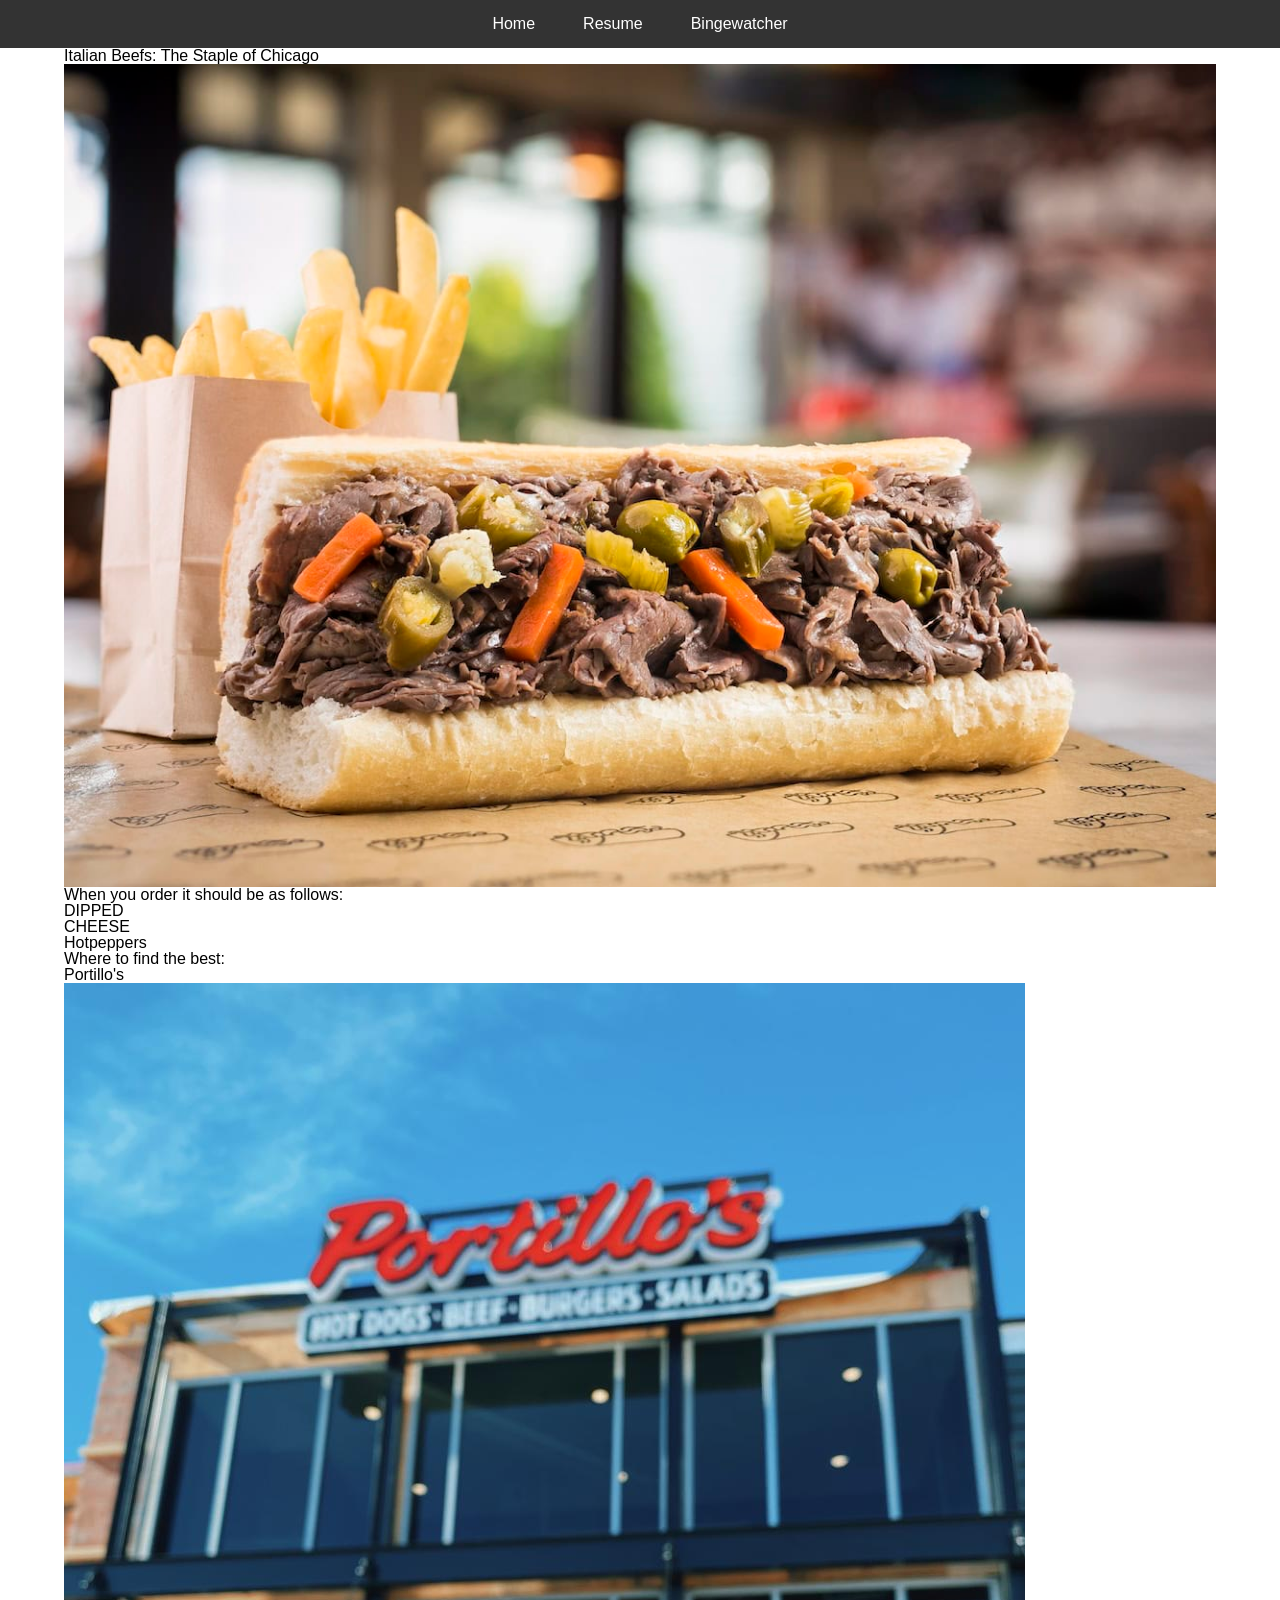
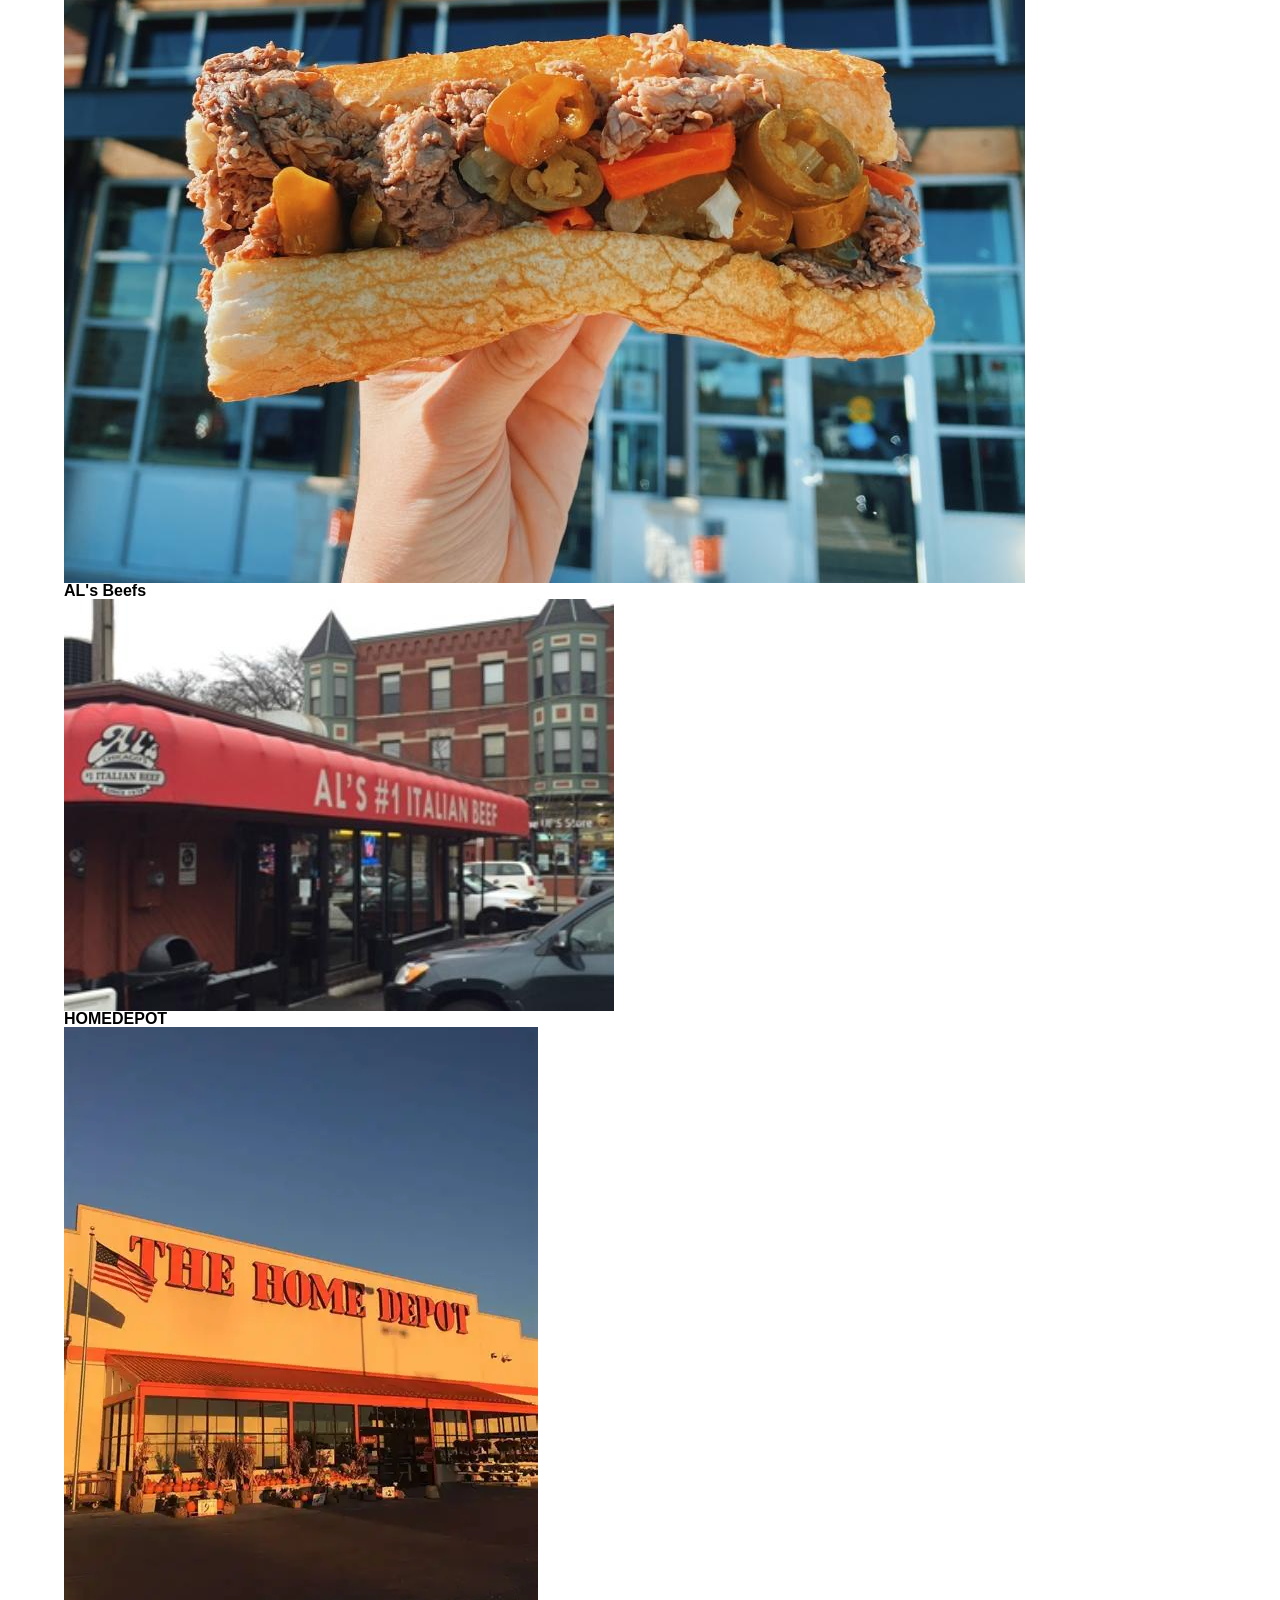
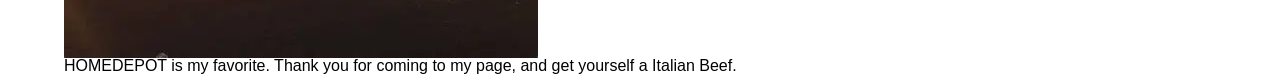
==== index.html @ 318d7bfe "tranferring project 2" ====
<!DOCTYPE html>
<html lang="en">
<head>
  <meta charset="utf-8">
  <title>Home - Food in Chicago</title>
  <link rel="stylesheet" type="text/css" href= "css/reset.css">
  <link rel="stylesheet" type="text/css" href= "css/style.css">
</head>
<body>
<header>
  <nav>
    <ul>  
      <li><a href="index.html">Home</a></li>
      <li><a href="resume.html">Resume</a></li>
      <li><a href="hobby.html">Bingewatcher</a></li>
  </ul>
  </nav>
  </header>
<div class ="fluid-container"> 
<main>
  <h1> Italian Beefs: The Staple of Chicago</h1>
    <img src="images/itbeefs.jpg" alt="delicious sandwich">
    <p> When you order it should be as follows:</p>
    <ul>
      <li>DIPPED</li>
      <li>CHEESE </li>
      <li> Hotpeppers</li>
  </ul>
  <h2> Where to find the best:</h2>
  <ul>
    <li>Portillo's<li>
    <img src="images/portillo.jpg" alt="P Resturant"> 
    <li><strong>AL's Beefs</strong><li>
    <img src="images/alsb.jpg" alt="AL's Parking lot"> 
    <li><strong>HOMEDEPOT</strong><li>
    <img src="images/homedepot.webp" alt="outside homedepot"> 
    <h2> HOMEDEPOT is my favorite. Thank you for coming to my page, and get yourself a Italian Beef.</h2>
  </ul>
  </main>
  </div>
  </body>
  </html>
---- css/style.css ----
/* Center the navigation - */
  nav ul {
  display : flex;
  justify-content: center;
  list-style-type : none;
  padding: 1rem 0;
  background-color: #333;
  }
  nav li a {
    color:white;
    text-decoration: none;
    padding : 0 1.5rem;/* relative units */
    font-family : sans-serif; /*Font*/
    }
    /* Fluid Layout for Index/hobby */
  .fluid-container {
    width: 90%;
    margin: 0 auto;
    font-family: 'Segoe UI', Tahoma, Geneva, Verdana, sans-serif;
    }
/* fixed layout for resume */  
  .fixed-container {
    width: 960px;
    margin:0 auto;
    }
/* Fix image overlap */
  img {
   max-width:100%;
   height: auto;
   display: block;
   }
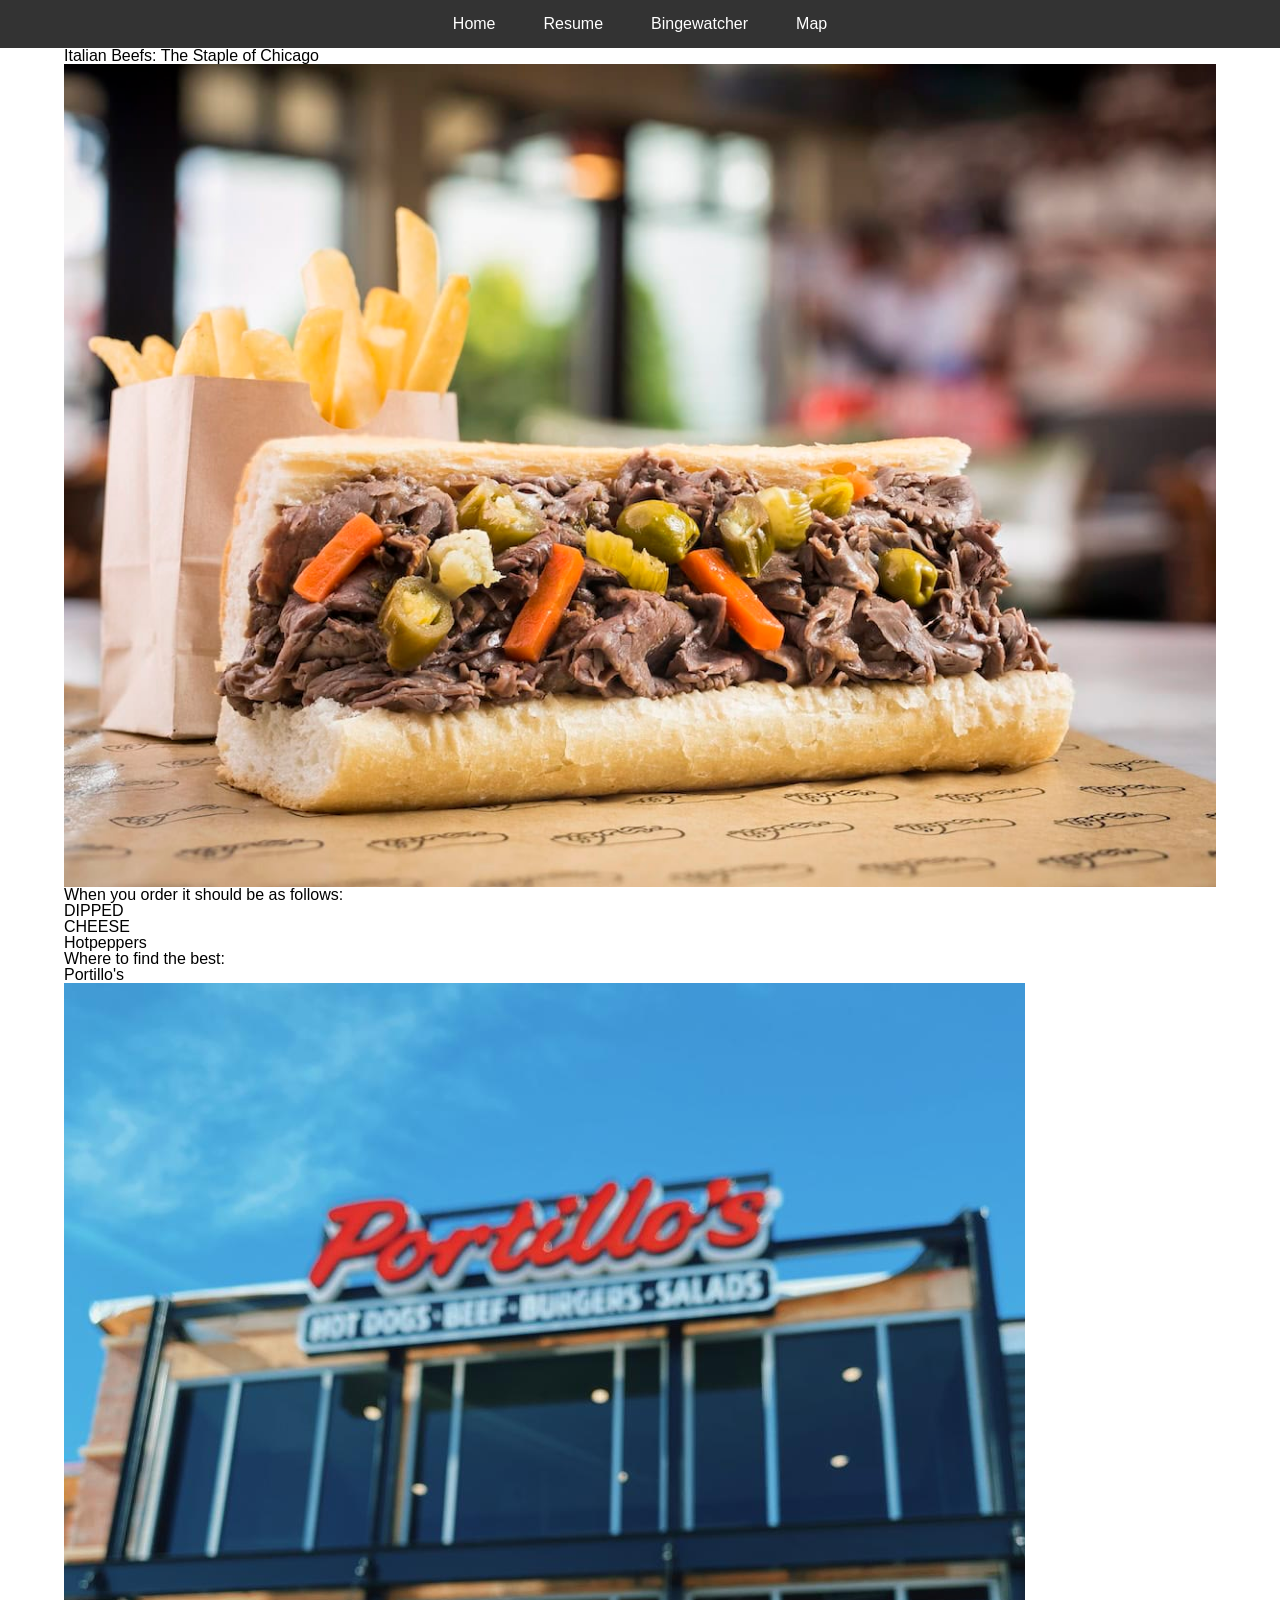
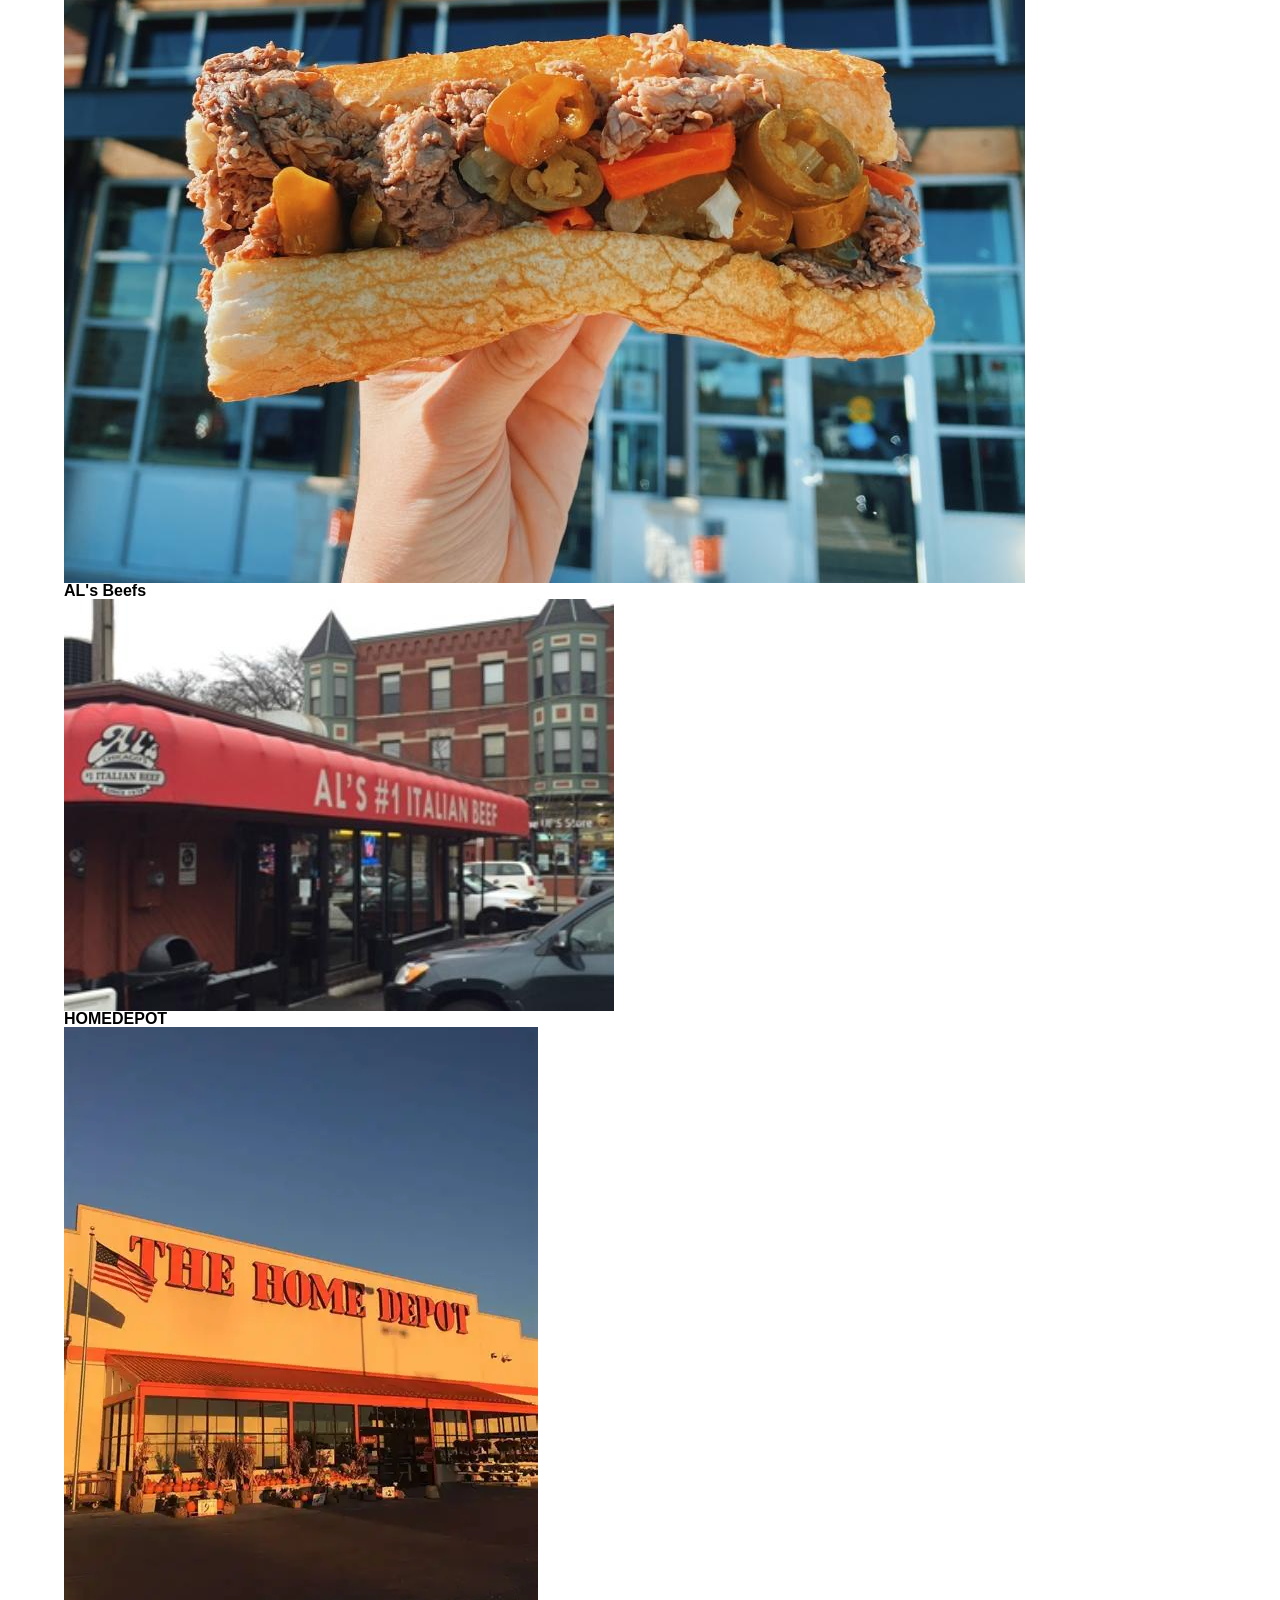
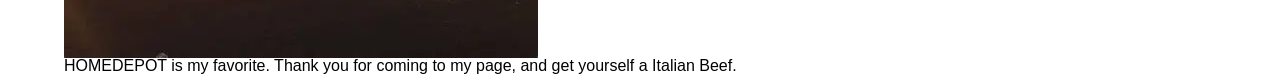
==== commit 015e35ea: "adding map html to all pages map.html" ====
--- a/index.html
+++ b/index.html
@@ -5,6 +5,7 @@
   <title>Home - Food in Chicago</title>
   <link rel="stylesheet" type="text/css" href= "css/reset.css">
   <link rel="stylesheet" type="text/css" href= "css/style.css">
+  <script src="js/script.js"defer></script>
 </head>
 <body>
 <header>
@@ -13,6 +14,7 @@
       <li><a href="index.html">Home</a></li>
       <li><a href="resume.html">Resume</a></li>
       <li><a href="hobby.html">Bingewatcher</a></li>
+       <li><a href="map.html">Map</a></li>
   </ul>
   </nav>
   </header>
--- a/css/style.css
+++ b/css/style.css
@@ -28,4 +28,69 @@
    max-width:100%;
    height: auto;
    display: block;
-   }+   }
+   /* 1. Updated Nav: Stacked for easy tapping on mobile */
+nav ul {
+display: flex;
+flex-direction: column; /* CHANGE 1: Vertical stack for mobile */
+align-items: center;
+list-style-type: none;
+padding: 1rem 0;
+background-color: #333;
+}
+
+/* 2. Larger Tap Targets: Better for thumbs */
+nav li a {
+color: white;
+text-decoration: none;
+padding: 0.8rem; /* CHANGE 2: Bigger clickable area */
+font-family: sans-serif;
+display: block;
+}
+
+/* 3. Mobile Fluid Container: More edge-to-edge room */
+.fluid-container {
+width: 95%; /* CHANGE 3: Increased from 90% for small screens */
+margin: 0 auto;
+font-family: 'Segoe UI', Tahoma, Geneva, Verdana, sans-serif;
+}
+
+/* 4. Responsive Fixed Container: No horizontal scrolling */
+.fixed-container {
+width: 100%; /* CHANGE 4: Fluid on mobile so it doesn't break */
+max-width: 960px;
+margin: 0 auto;
+padding: 0 15px; /* CHANGE 5: Side padding so text doesn't hit edges */
+}
+
+/* Original Image Fix */
+img {
+max-width: 100%;
+height: auto;
+display: block;
+}
+
+/* --- MEDIA QUERY (For Screens 768px and wider) --- */
+
+@media (min-width: 768px) {
+
+/* Return Navigation to horizontal row for Desktop */
+nav ul {
+flex-direction: row;
+justify-content: center;
+}
+
+nav li a {
+padding: 0 1.5rem; /* Return to your original spacing */
+}
+
+/* Return Containers to their original desktop widths */
+.fluid-container {
+width: 90%;
+}
+
+.fixed-container {
+width: 960px;
+padding: 0;
+}
+}
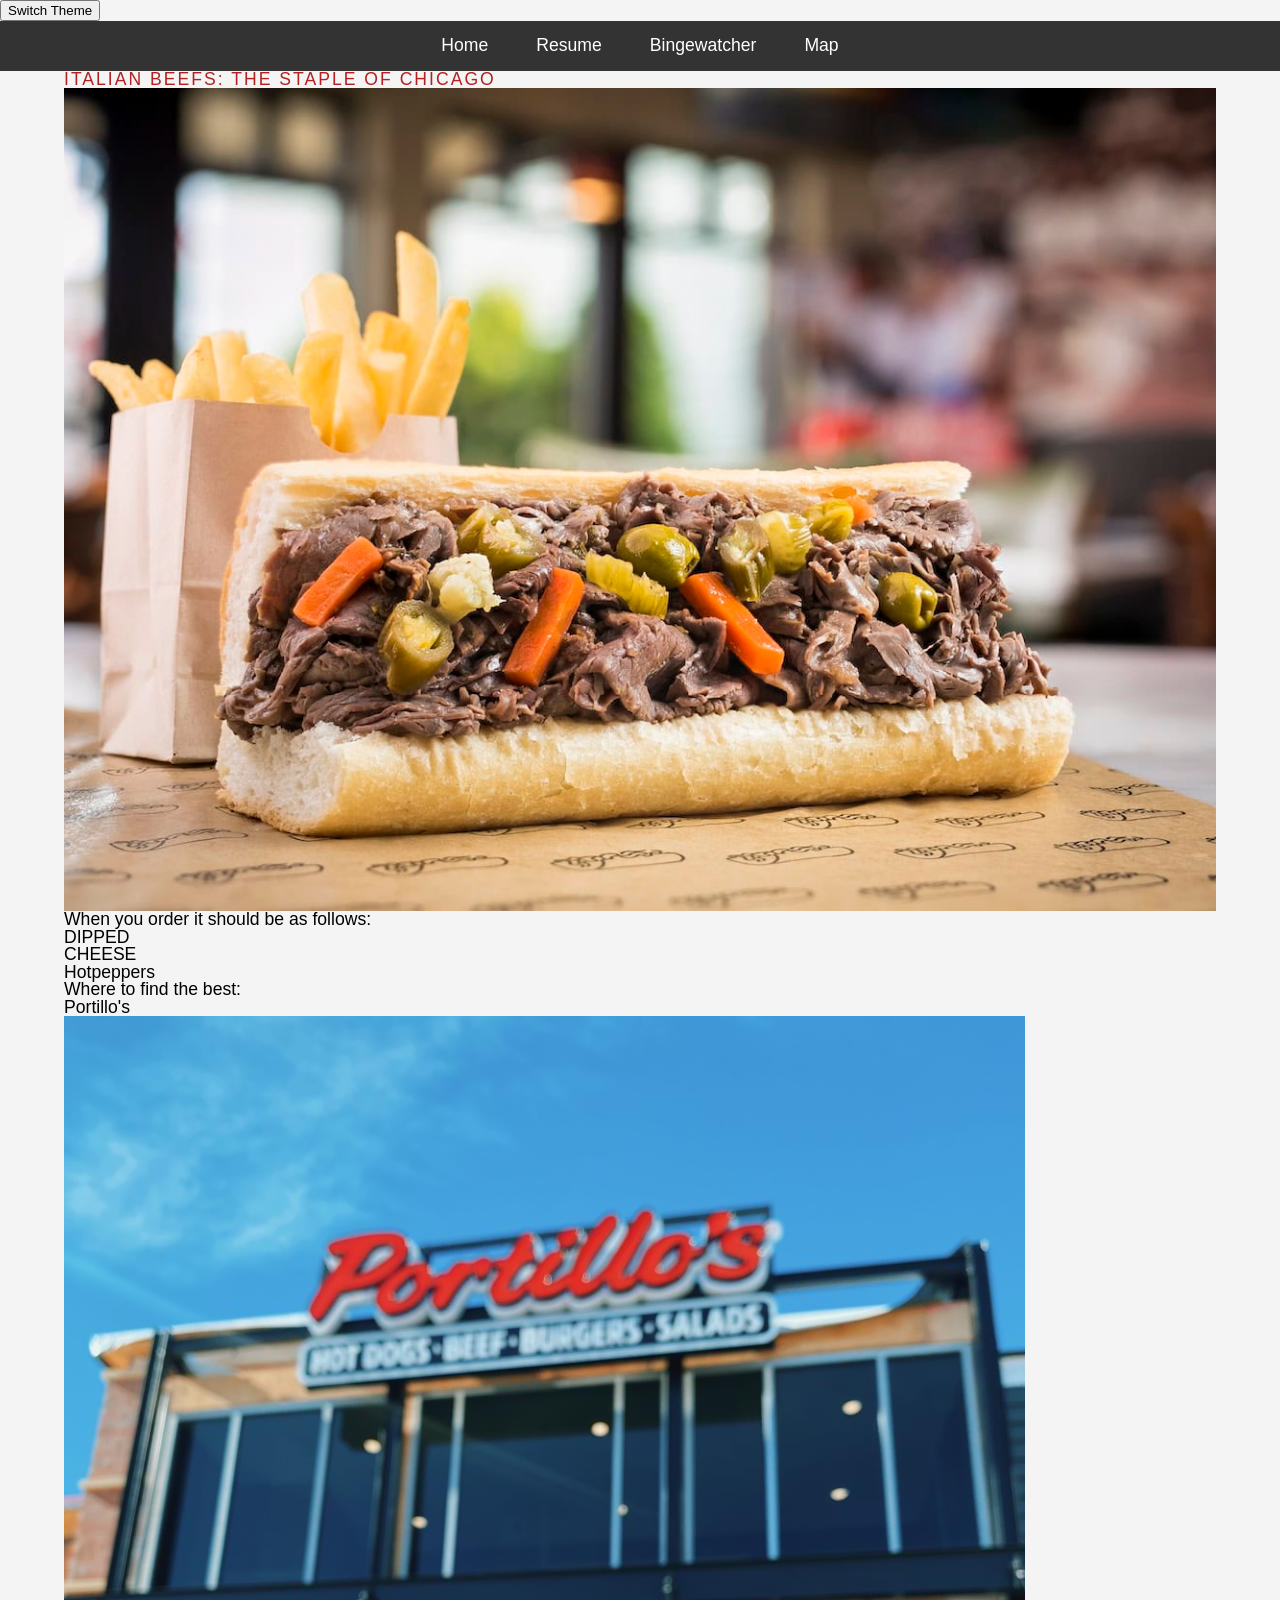
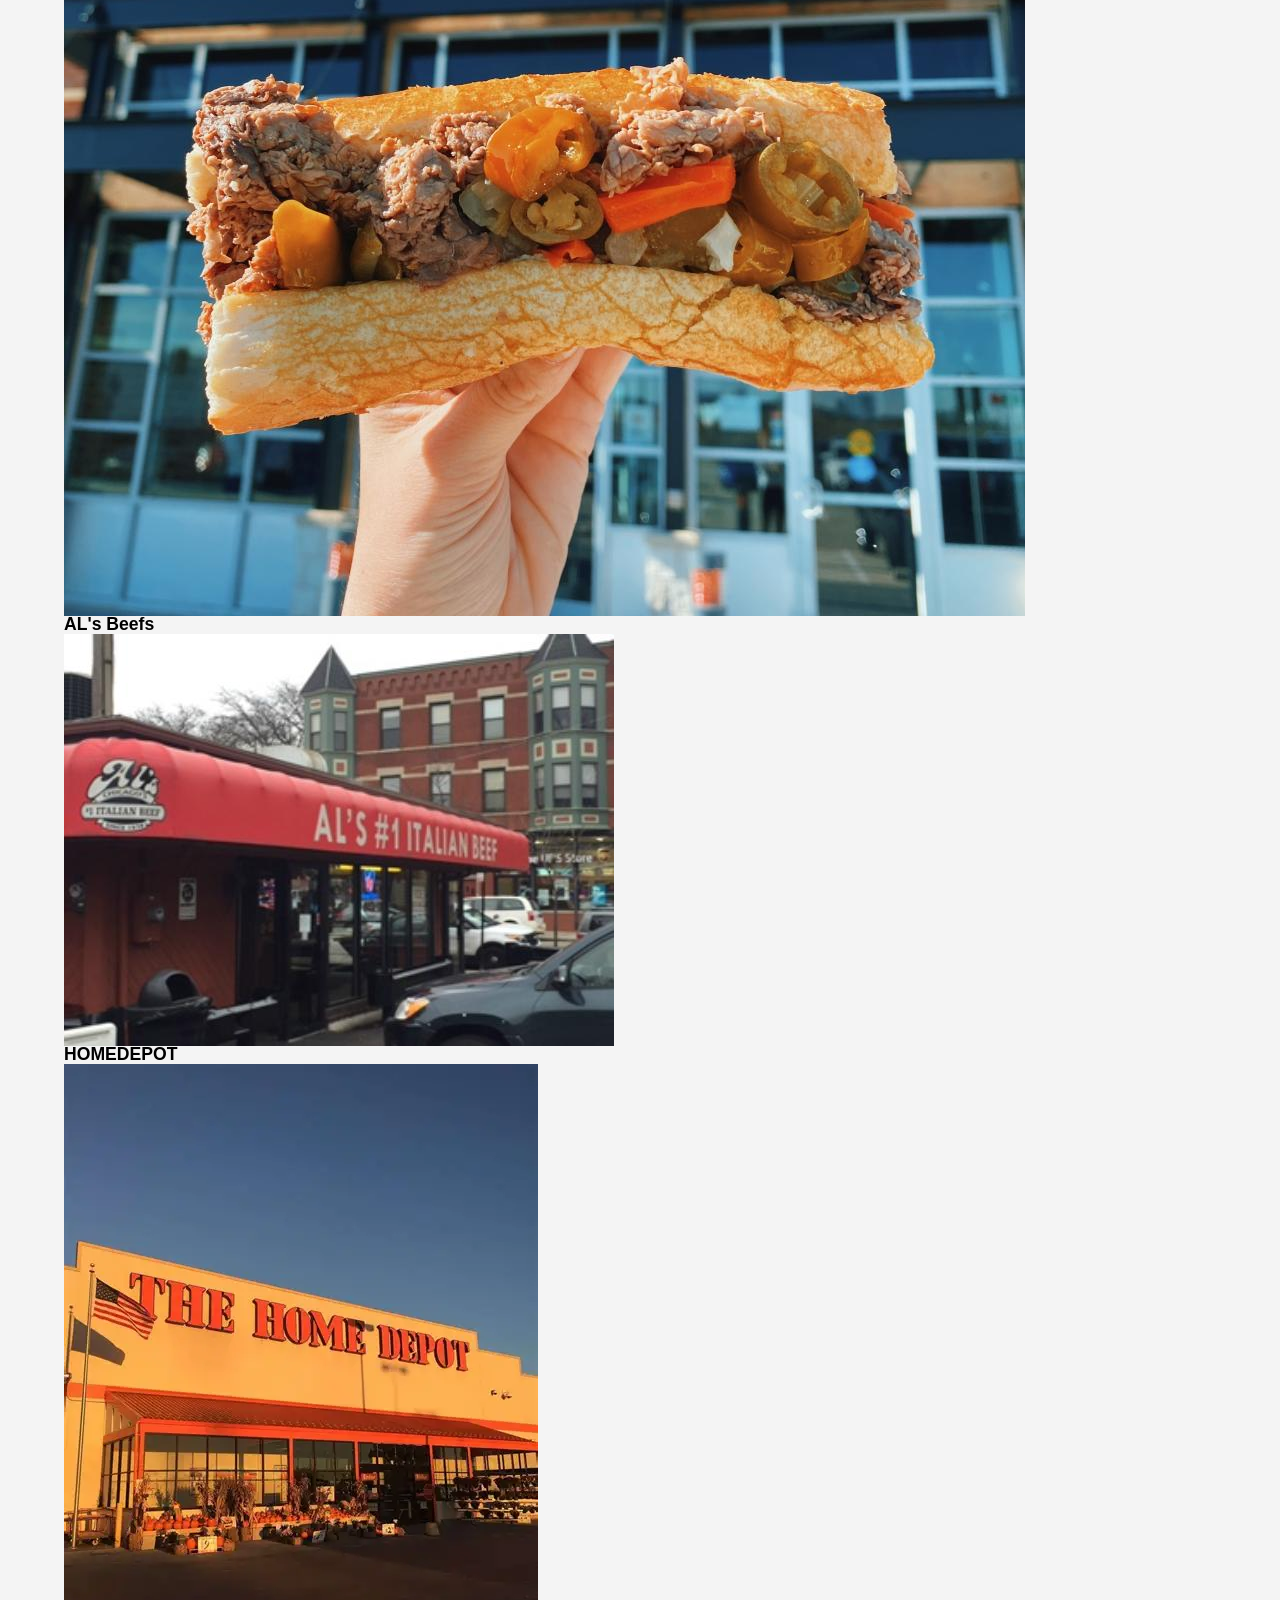
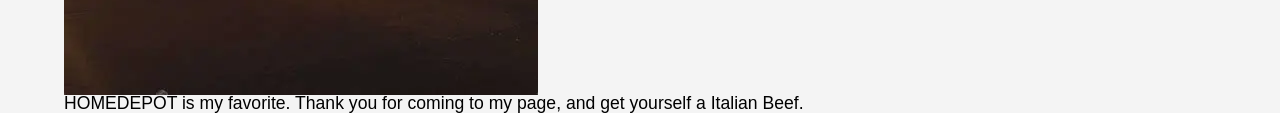
==== commit 775232de: "dark mode adding switch to all html" ====
--- a/index.html
+++ b/index.html
@@ -9,6 +9,7 @@
 </head>
 <body>
 <header>
+<button onclick="toggleDarkMode()">Switch Theme</button>
   <nav>
     <ul>  
       <li><a href="index.html">Home</a></li>
--- a/css/style.css
+++ b/css/style.css
@@ -93,4 +93,16 @@
 width: 960px;
 padding: 0;
 }
+/* Second Media Query: Large Desktops (min-width: 1200px) */
+@media (min-width: 1200px) {
+body {
+background-color: #f4f4f4; /* Change 1 */
+font-size: 1.1rem; /* Change 2 */
 }
+
+h1 {
+color: #b22222; /* Change 3: Firebrick red for a "Beef" theme */
+text-transform: uppercase; /* Change 4 */
+letter-spacing: 2px; /* Change 5 */
+}
+}
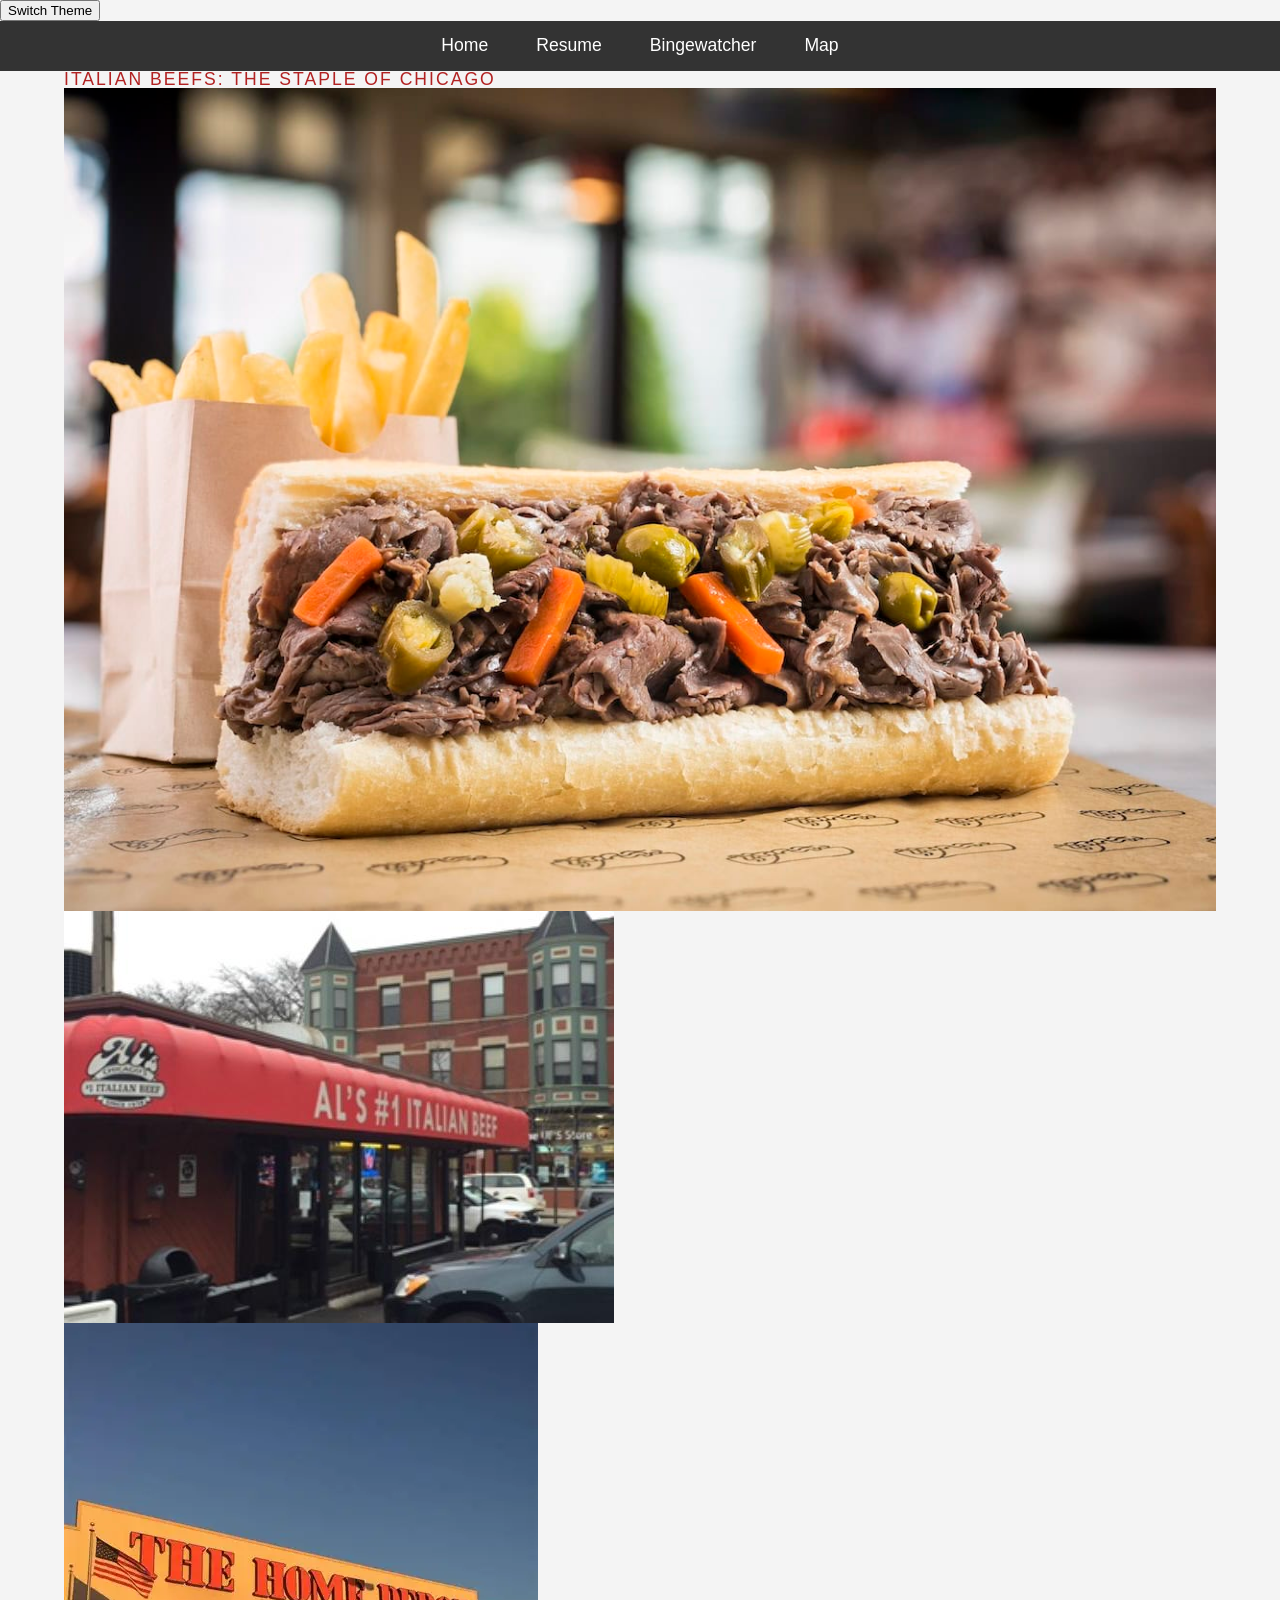
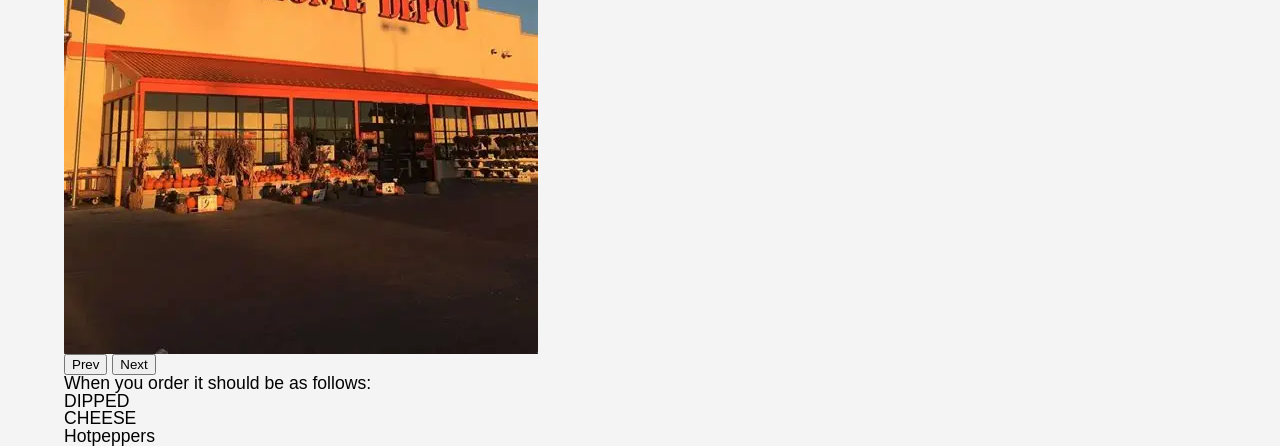
==== commit 8469e598: "removed onclick" ====
--- a/index.html
+++ b/index.html
@@ -1,45 +1,47 @@
 <!DOCTYPE html>
 <html lang="en">
 <head>
-  <meta charset="utf-8">
-  <title>Home - Food in Chicago</title>
-  <link rel="stylesheet" type="text/css" href= "css/reset.css">
-  <link rel="stylesheet" type="text/css" href= "css/style.css">
-  <script src="js/script.js"defer></script>
+<meta charset="utf-8">
+<title>Home - Food in Chicago</title>
+<link rel="stylesheet" type="text/css" href="css/reset.css">
+<link rel="stylesheet" type="text/css" href="css/style.css">
+<script src="js/script.js" defer></script>
 </head>
 <body>
 <header>
-<button onclick="toggleDarkMode()">Switch Theme</button>
-  <nav>
-    <ul>  
-      <li><a href="index.html">Home</a></li>
-      <li><a href="resume.html">Resume</a></li>
-      <li><a href="hobby.html">Bingewatcher</a></li>
-       <li><a href="map.html">Map</a></li>
-  </ul>
-  </nav>
-  </header>
-<div class ="fluid-container"> 
+<button id="theme-toggle">Switch Theme</button>
+<nav>
+<ul>
+<li><a href="index.html">Home</a></li>
+<li><a href="resume.html">Resume</a></li>
+<li><a href="hobby.html">Bingewatcher</a></li>
+<li><a href="map.html">Map</a></li>
+</ul>
+</nav>
+</header>
+
+<div class="fluid-container">
 <main>
-  <h1> Italian Beefs: The Staple of Chicago</h1>
-    <img src="images/itbeefs.jpg" alt="delicious sandwich">
-    <p> When you order it should be as follows:</p>
-    <ul>
-      <li>DIPPED</li>
-      <li>CHEESE </li>
-      <li> Hotpeppers</li>
-  </ul>
-  <h2> Where to find the best:</h2>
-  <ul>
-    <li>Portillo's<li>
-    <img src="images/portillo.jpg" alt="P Resturant"> 
-    <li><strong>AL's Beefs</strong><li>
-    <img src="images/alsb.jpg" alt="AL's Parking lot"> 
-    <li><strong>HOMEDEPOT</strong><li>
-    <img src="images/homedepot.webp" alt="outside homedepot"> 
-    <h2> HOMEDEPOT is my favorite. Thank you for coming to my page, and get yourself a Italian Beef.</h2>
-  </ul>
-  </main>
-  </div>
-  </body>
-  </html>
+<h1>Italian Beefs: The Staple of Chicago</h1>
+
+<div class="slider-container">
+<div class="slides">
+<img src="images/itbeefs.jpg" alt="Italian Beef 1" class="active">
+<img src="images/alsb.jpg" alt="Al's Beef">
+<img src="images/homedepot.webp" alt="Home Depot Beef">
+</div>
+<button id="prevBtn" type="button">Prev</button>
+<button id="nextBtn" type="button">Next</button>
+</div>
+
+<p>When you order it should be as follows:</p>
+<ul>
+<li>DIPPED</li>
+<li>CHEESE</li>
+<li>Hotpeppers</li>
+</ul>
+</main>
+</div>
+</body>
+</html>
+
--- a/css/style.css
+++ b/css/style.css
@@ -105,4 +105,13 @@
 text-transform: uppercase; /* Change 4 */
 letter-spacing: 2px; /* Change 5 */
 }
-}+
+.dark-mode {
+background-color: #222 !important;
+color: white !important;
+}
+
+.dark-mode nav ul {
+background-color: #000;
+}
+}
